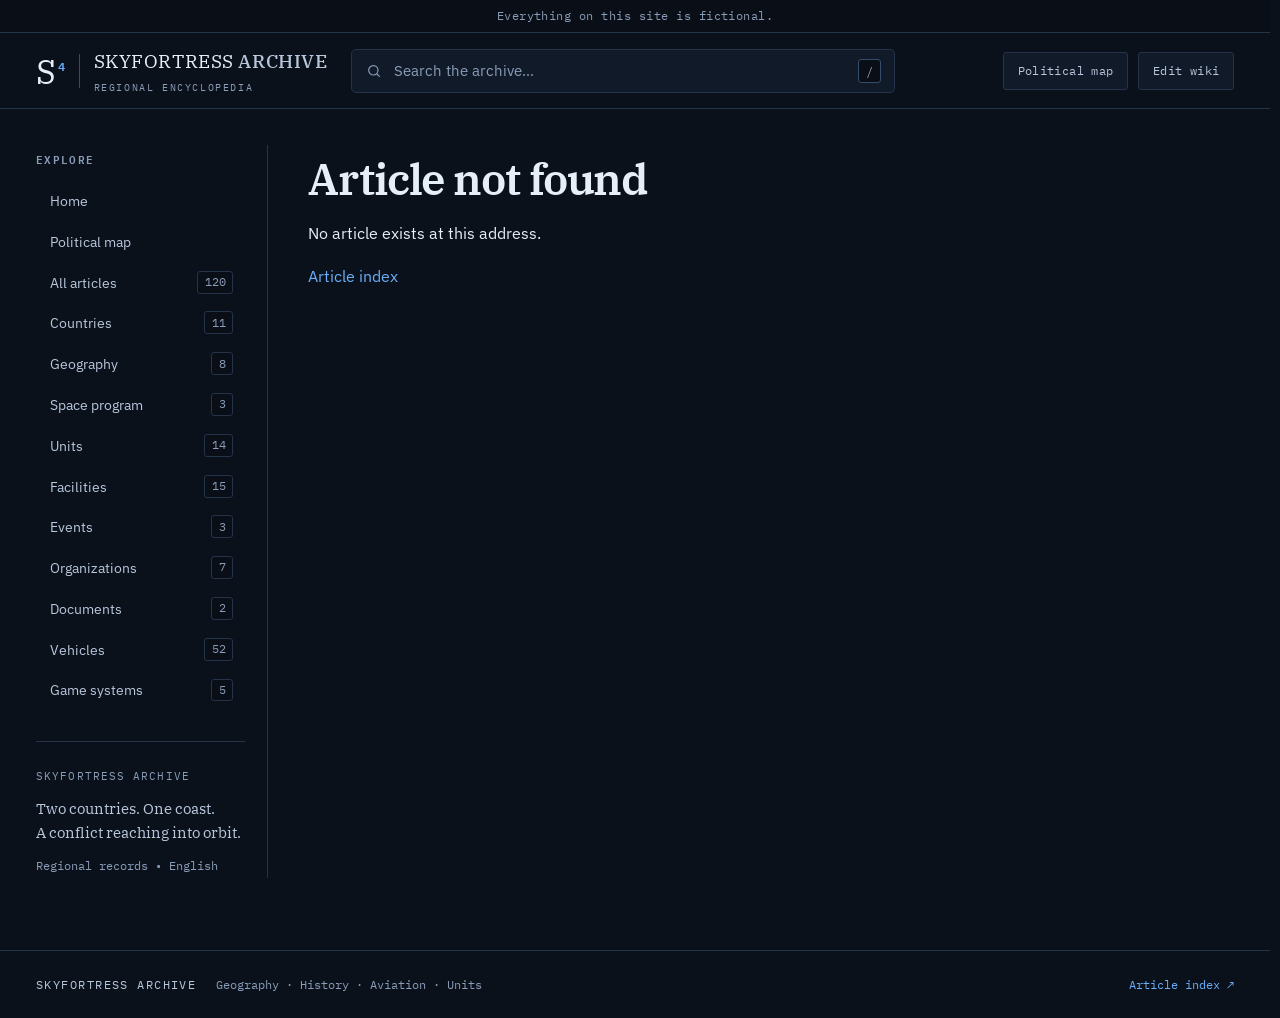
==== index.html @ 72415c10 "Upgrade classified document visuals to archival photography and fix classified vehicle plate" ====
<!doctype html>
<html lang="en">
<head>
  <meta charset="utf-8">
  <meta name="theme-color" content="#0b111b">
  <meta name="color-scheme" content="dark">
  <meta name="viewport" content="width=device-width, initial-scale=1">
  <meta name="description" content="Two countries. One coast. A conflict reaching into orbit. Military archive records, bases and classified files of the 2036 SKYFORTRESS-4 Crisis between Anataria and Elonia.">
  <title>Skyfortress Archive — 2036 Regional Encyclopedia</title>
  <link rel="icon" href="/favicon.svg?v=44ebdd2f0fcf" type="image/svg+xml">
  <link rel="apple-touch-icon" href="/favicon.svg?v=44ebdd2f0fcf">
  <link rel="preconnect" href="https://fonts.googleapis.com">
  <link rel="preconnect" href="https://fonts.gstatic.com" crossorigin>
  <link rel="stylesheet" href="https://fonts.googleapis.com/css2?family=IBM+Plex+Mono:wght@400;500;600&family=IBM+Plex+Sans:wght@400;500;600&family=IBM+Plex+Serif:wght@500;600&display=swap">
  <link rel="stylesheet" href="/style.css?v=c5a527345eb9">
  <link rel="canonical" href="https://t1orstudios.github.io/">
  <meta property="og:site_name" content="Skyfortress Archive">
  <meta property="og:type" content="website">
  <meta property="og:locale" content="en_US">
  <meta property="og:title" content="Skyfortress Archive — 2036 Regional Encyclopedia">
  <meta property="og:description" content="Two countries. One coast. A conflict reaching into orbit. Military archive records, bases and classified files of the 2036 SKYFORTRESS-4 Crisis between Anataria and Elonia.">
  <meta property="og:image" content="https://t1orstudios.github.io/skyfortress-4.jpg">
  <meta property="og:image:secure_url" content="https://t1orstudios.github.io/skyfortress-4.jpg">
  <meta property="og:image:type" content="image/jpeg">
  <meta property="og:image:width" content="1536">
  <meta property="og:image:height" content="1024">
  <meta property="og:image:alt" content="SKYFORTRESS-4 Space and Defense Facility">
  <meta property="og:url" content="https://t1orstudios.github.io/">
  <meta name="twitter:card" content="summary_large_image">
  <meta name="twitter:title" content="Skyfortress Archive — 2036 Regional Encyclopedia">
  <meta name="twitter:description" content="Two countries. One coast. A conflict reaching into orbit. Military archive records, bases and classified files of the 2036 SKYFORTRESS-4 Crisis between Anataria and Elonia.">
  <meta name="twitter:image" content="https://t1orstudios.github.io/skyfortress-4.jpg">
</head>
<body>
  <a href="#main" class="skip-link">Skip to content</a>
  <div class="fiction-banner" id="fiction-banner">Everything on this site is fictional.</div>
  <div class="site-header-sentinel" aria-hidden="true"></div>
  <div class="site-header-wrap">
    <header class="site-header">
      <button type="button" id="drawer-open" class="menu-trigger" aria-label="Open navigation menu" aria-expanded="false" aria-controls="nav-drawer">
        <svg viewBox="0 0 24 24" fill="none" stroke="currentColor" stroke-width="1.8" stroke-linecap="round" aria-hidden="true">
          <path d="M4 7h16M4 12h16M4 17h16"/>
        </svg>
        <span>Explore</span>
      </button>
      <a class="brand" href="/home">
        <span class="mark">S<span>4</span></span>
        <span>SKYFORTRESS <b>ARCHIVE</b><small>REGIONAL ENCYCLOPEDIA</small></span>
      </a>
      <div class="search" role="search">
        <svg class="search-icon" viewBox="0 0 24 24" fill="none" stroke="currentColor" stroke-width="1.8" stroke-linecap="round" stroke-linejoin="round" aria-hidden="true">
          <circle cx="11" cy="11" r="7"/>
          <path d="m20 20-3.5-3.5"/>
        </svg>
        <input id="search" type="search" placeholder="Search the archive…" aria-label="Search the archive" role="combobox" aria-autocomplete="list" aria-expanded="false" aria-controls="results" autocomplete="off">
        <kbd>/</kbd>
        <div id="results" role="listbox" aria-label="Search results" hidden></div>
      </div>
      <div class="header-actions">
        <a class="header-action" href="/harita-en.html">Political map</a>
        <a class="admin-entry" href="/edit.html">Edit wiki</a>
      </div>
    </header>
  </div>

  <dialog id="nav-drawer" class="nav-drawer" aria-label="Archive navigation">
    <div class="nav-drawer-scroller">
      <div class="nav-drawer-sheet">
        <div class="drawer-head">
          <span class="drawer-title">Explore Archive</span>
          <button type="button" id="drawer-close" class="drawer-close" aria-label="Close navigation menu" autofocus>✕</button>
        </div>
        <nav id="drawer-nav" class="drawer-nav" aria-label="Mobile navigation"></nav>
        <div class="drawer-foot">Regional records · 2036 Crisis · EN</div>
      </div>
    </div>
  </dialog>

  <div class="layout">
    <aside class="sidebar">
      <p class="nav-label">Explore</p>
      <nav id="nav" aria-label="Main navigation"></nav>
      <div class="sidebar-note">
        <span>SKYFORTRESS ARCHIVE</span>
        <p>Two countries. One coast.<br>A conflict reaching into orbit.</p>
        <small>Regional records • English</small>
      </div>
    </aside>
    <main id="main" tabindex="-1"></main>
    <aside class="contents">
      <p class="nav-label">On this page</p>
      <nav id="toc" aria-label="Contents"></nav>
      <div class="reading-note">ARCHIVE NOTE<p>Blue links open the related encyclopedia dossier.</p></div>
    </aside>
  </div>
  <footer>
    <span>SKYFORTRESS ARCHIVE</span>
    <span>Geography · History · Aviation · Units</span>
    <a href="/all-articles">Article index ↗</a>
  </footer>
  <script src="/pages.js?v=c595b0fc8db9" defer></script>
</body>
</html>
---- style.css ----
/* ============================================================================
 * SKYFORTRESS ARCHIVE — DECLASSIFIED NAVAL & ORBITAL DEFENSE ARCHIVE UI
 * ============================================================================ */

:root {
  color-scheme: dark;

  /* Core 60-30-10 dark slate palette (WCAG >= 4.5:1 text contrast) */
  --bg: #0b111b;
  --surface: #111a28;
  --surface-raised: #162234;
  --surface-hover: #1b2a40;
  --surface-inset: #090e17;

  --line: #243349;
  --line-strong: #364c6b;

  --ink: #e6eef8;
  --ink-2: #b8c7dc;
  --ink-muted: #8a9db8;

  /* Single restrained tactical accent */
  --accent: #68aef8;
  --accent-strong: #93c8ff;
  --accent-soft: rgba(104, 174, 248, 0.14);
  --accent-border: rgba(104, 174, 248, 0.44);

  /* Semantic faction & clearance tokens */
  --anataria: #e0a458;
  --anataria-bg: rgba(224, 164, 88, 0.12);
  --anataria-border: rgba(224, 164, 88, 0.36);

  --elonia: #5ec2e6;
  --elonia-bg: rgba(94, 194, 230, 0.12);
  --elonia-border: rgba(94, 194, 230, 0.36);

  --ostenya: #a5b4fc;
  --ostenya-bg: rgba(165, 180, 252, 0.11);
  --ostenya-border: rgba(165, 180, 252, 0.34);

  --neutral: #9db0c9;
  --neutral-bg: rgba(157, 176, 201, 0.11);
  --neutral-border: rgba(157, 176, 201, 0.3);

  --classified: #fca5a5;
  --classified-strong: #f87171;
  --classified-border: #991b1b;
  --classified-bg: #241016;

  /* Typography */
  --font-display: 'IBM Plex Serif', Georgia, 'Times New Roman', serif;
  --font-sans: 'IBM Plex Sans', system-ui, -apple-system, 'Segoe UI', sans-serif;
  --font-mono: 'IBM Plex Mono', ui-monospace, SFMono-Regular, Menlo, Consolas, monospace;

  /* Layout geometry */
  --header-h: 4.5rem;
  --radius-sm: 3px;
  --radius-md: 5px;
  --shadow-card: 0 6px 20px rgba(3, 7, 14, 0.34);
  --shadow-overlay: 0 16px 38px rgba(2, 6, 12, 0.65);

  /* Compatibility aliases for map.css / editor.css */
  --blue: var(--accent);
  --muted: var(--ink-muted);
  --navy: var(--ink);
}

*, *::before, *::after {
  box-sizing: border-box;
}

html {
  font-size: 16px;
  background: var(--bg);
  color: var(--ink);
  scrollbar-gutter: stable;
  scroll-padding-top: calc(var(--header-h) + 1.5rem);
  scrollbar-width: thin;
  scrollbar-color: var(--line-strong) var(--bg);
  -webkit-text-size-adjust: 100%;
  text-size-adjust: 100%;
}

body {
  margin: 0;
  font-family: var(--font-sans);
  font-size: 1rem;
  line-height: 1.6;
  color: var(--ink);
  background: var(--bg);
  text-align: start;
}

::selection {
  background: rgba(104, 174, 248, 0.3);
  color: #f8fbff;
}

input, textarea, select {
  caret-color: var(--accent);
  font: inherit;
}

button {
  font: inherit;
}

a {
  color: var(--accent);
  text-decoration: none;
  text-underline-offset: 0.2em;
}

a:hover {
  color: var(--accent-strong);
  text-decoration: underline;
}

a:focus-visible,
button:focus-visible,
input:focus-visible,
select:focus-visible,
textarea:focus-visible,
summary:focus-visible,
[tabindex]:focus-visible {
  outline: 2px solid var(--accent);
  outline-offset: 3px;
}

.visually-hidden {
  position: absolute;
  inline-size: 1px;
  block-size: 1px;
  overflow: hidden;
  clip-path: inset(50%);
  white-space: nowrap;
}

.skip-link {
  position: absolute;
  inset-block-start: -100%;
  inset-inline-start: 1rem;
  z-index: 100;
  padding: 0.65rem 1rem;
  border-radius: var(--radius-sm);
  background: var(--surface-raised);
  border: 1px solid var(--accent);
  color: var(--ink);
  font-family: var(--font-mono);
  font-size: 0.8125rem;
}

.skip-link:focus {
  inset-block-start: 0.75rem;
}

/* ============================================================================
 * TOP BANNER & STATE-AWARE STICKY HEADER
 * ============================================================================ */

.fiction-banner {
  padding: 0.45rem 1.5rem;
  background: var(--surface-inset);
  border-bottom: 1px solid var(--line);
  color: var(--ink-muted);
  font-family: var(--font-mono);
  font-size: 0.75rem;
  letter-spacing: 0.04em;
  text-align: center;
  line-height: 1.5;
}

.site-header-sentinel {
  inline-size: 100%;
  block-size: 1px;
  pointer-events: none;
}

.site-header-wrap {
  position: sticky;
  inset-block-start: 0;
  z-index: 40;
  container-type: scroll-state;
  container-name: site-header;
}

/* Base header preserves compatibility with harita-en.html and edit.html */
header {
  min-block-size: var(--header-h);
  border-bottom: 1px solid var(--line);
  display: flex;
  align-items: safe center;
  gap: 1.5rem;
  padding: 0.75rem 2.25rem;
  position: relative;
  background: var(--bg);
  z-index: 5;
}

.site-header {
  max-inline-size: 100%;
  transition: background-color 0.18s ease, border-color 0.18s ease, box-shadow 0.18s ease;
}

@container site-header scroll-state(stuck: top) {
  .site-header {
    background: rgba(11, 17, 27, 0.88);
    backdrop-filter: blur(12px);
    -webkit-backdrop-filter: blur(12px);
    border-bottom-color: var(--line-strong);
    box-shadow: 0 10px 28px rgba(2, 6, 12, 0.45);
  }
}

.site-header-wrap.is-stuck .site-header {
  background: rgba(11, 17, 27, 0.88);
  backdrop-filter: blur(12px);
  -webkit-backdrop-filter: blur(12px);
  border-bottom-color: var(--line-strong);
  box-shadow: 0 10px 28px rgba(2, 6, 12, 0.45);
}

.brand {
  color: var(--ink);
  display: inline-flex;
  align-items: center;
  gap: 0.85rem;
  min-inline-size: 0;
  flex-shrink: 0;
  font-family: var(--font-display);
  font-size: 1.1875rem;
  letter-spacing: 0.03em;
}

.brand:hover {
  color: var(--ink);
  text-decoration: none;
}

.brand b {
  font-weight: 500;
  color: var(--ink-2);
}

.brand small {
  display: block;
  font-family: var(--font-mono);
  font-size: 0.625rem;
  letter-spacing: 0.16em;
  color: var(--ink-muted);
  margin-block-start: 0.2rem;
}

.mark {
  font-family: var(--font-display);
  font-size: 2.15rem;
  line-height: 1;
  border-inline-end: 1px solid var(--line-strong);
  padding-inline-end: 0.85rem;
  position: relative;
  color: var(--ink);
}

.mark span {
  font-family: var(--font-mono);
  font-size: 0.72rem;
  font-weight: 600;
  color: var(--accent);
  position: relative;
  vertical-align: super;
  margin-inline-start: 0.08rem;
}

/* Search Bar */
.search {
  position: relative;
  flex: 1 1 20rem;
  max-inline-size: 34rem;
  min-inline-size: 0;
  display: flex;
  align-items: center;
  gap: 0.65rem;
  background: var(--surface);
  border: 1px solid var(--line);
  border-radius: var(--radius-md);
  padding: 0.5rem 0.85rem;
  min-block-size: 2.625rem;
  transition: border-color 0.15s ease, background-color 0.15s ease;
}

.search:focus-within {
  border-color: var(--accent-border);
  background: var(--surface-raised);
}

.search-icon {
  inline-size: 1rem;
  block-size: 1rem;
  flex-shrink: 0;
  color: var(--ink-muted);
}

.search input {
  border: 0;
  outline: 0;
  background: transparent;
  inline-size: 100%;
  min-inline-size: 0;
  font-size: 0.9375rem;
  color: var(--ink);
}

.search input::placeholder {
  color: var(--ink-muted);
}

.search kbd {
  font-family: var(--font-mono);
  font-size: 0.75rem;
  color: var(--ink-muted);
  border: 1px solid var(--line-strong);
  background: var(--surface-inset);
  padding: 0.1rem 0.42rem;
  border-radius: var(--radius-sm);
  flex-shrink: 0;
}

#results {
  position: absolute;
  inset-block-start: calc(100% + 6px);
  inset-inline: 0;
  background: var(--surface-raised);
  border: 1px solid var(--line-strong);
  box-shadow: var(--shadow-overlay);
  border-radius: var(--radius-md);
  max-block-size: min(26rem, 65dvh);
  overflow-y: auto;
  overscroll-behavior: contain;
  z-index: 60;
}

#results a.search-item {
  display: block;
  padding: 0.78rem 1rem;
  border-bottom: 1px solid var(--line);
  text-decoration: none;
  transition: background-color 0.12s ease;
}

#results a.search-item:last-child {
  border-bottom: 0;
}

#results a.search-item:hover,
#results a.search-item.is-active {
  background: var(--surface-hover);
  text-decoration: none;
}

#results .search-item-top {
  display: flex;
  align-items: center;
  justify-content: space-between;
  gap: 0.6rem;
}

#results .search-item-title {
  color: var(--ink);
  font-family: var(--font-display);
  font-size: 0.98rem;
  font-weight: 500;
}

#results .search-item.is-active .search-item-title {
  color: var(--accent-strong);
}

#results .search-item-meta {
  display: inline-flex;
  align-items: center;
  gap: 0.4rem;
  font-family: var(--font-mono);
  font-size: 0.6875rem;
  color: var(--ink-muted);
  flex-shrink: 0;
}

#results small.search-item-desc {
  display: block;
  color: var(--ink-2);
  margin-block-start: 0.25rem;
  font-size: 0.8125rem;
  line-height: 1.45;
}

#results .search-empty {
  margin: 0;
  padding: 1rem;
  font-size: 0.875rem;
  color: var(--ink-2);
}

.header-actions {
  margin-inline-start: auto;
  display: inline-flex;
  align-items: center;
  gap: 0.65rem;
  flex-shrink: 0;
}

.header-action,
.admin-entry {
  display: inline-flex;
  align-items: center;
  gap: 0.4rem;
  min-block-size: 2.35rem;
  padding: 0.4rem 0.85rem;
  border-radius: var(--radius-sm);
  font-family: var(--font-mono);
  font-size: 0.78rem;
  letter-spacing: 0.03em;
  color: var(--ink-2);
  border: 1px solid var(--line);
  background: var(--surface);
  white-space: nowrap;
  transition: border-color 0.15s ease, color 0.15s ease, background-color 0.15s ease;
}

.header-action:hover,
.admin-entry:hover {
  color: var(--ink);
  border-color: var(--accent-border);
  background: var(--surface-raised);
  text-decoration: none;
}

.menu-trigger {
  display: none;
  align-items: center;
  gap: 0.45rem;
  min-block-size: 2.5rem;
  padding: 0.45rem 0.78rem;
  border-radius: var(--radius-sm);
  border: 1px solid var(--line-strong);
  background: var(--surface);
  color: var(--ink);
  font-family: var(--font-mono);
  font-size: 0.78rem;
  letter-spacing: 0.04em;
  cursor: pointer;
  flex-shrink: 0;
}

.menu-trigger:hover {
  border-color: var(--accent-border);
  background: var(--surface-raised);
}

.menu-trigger svg {
  inline-size: 1.05rem;
  block-size: 1.05rem;
}

/* ============================================================================
 * 3-COLUMN ARCHIVE SHELL & SIDEBAR COUNTS
 * ============================================================================ */

.layout {
  display: grid;
  grid-template-columns: 232px minmax(0, 1fr) 204px;
  gap: 2.5rem;
  max-inline-size: 1460px;
  margin-inline: auto;
  padding: 2.25rem 2.25rem 4.5rem;
  min-block-size: calc(100dvh - 10rem);
}

.layout--no-toc {
  grid-template-columns: 232px minmax(0, 1fr);
}

.sidebar {
  border-inline-end: 1px solid var(--line);
  padding-inline-end: 1.35rem;
}

.nav-label {
  font-family: var(--font-mono);
  font-size: 0.7rem;
  font-weight: 600;
  color: var(--ink-muted);
  letter-spacing: 0.12em;
  text-transform: uppercase;
  margin: 0.25rem 0 0.85rem;
}

.sidebar nav,
.drawer-nav {
  display: flex;
  flex-direction: column;
  gap: 0.2rem;
}

.sidebar nav a,
.drawer-nav a {
  display: flex;
  align-items: center;
  justify-content: space-between;
  gap: 0.5rem;
  min-block-size: 2.35rem;
  padding: 0.45rem 0.75rem;
  border-radius: var(--radius-sm);
  border-inline-start: 2px solid transparent;
  font-size: 0.9rem;
  color: var(--ink-2);
  transition: background-color 0.14s ease, color 0.14s ease, border-color 0.14s ease;
}

.sidebar nav a:hover,
.drawer-nav a:hover {
  background: var(--surface);
  color: var(--ink);
  text-decoration: none;
}

.sidebar nav a.active,
.drawer-nav a.active {
  background: var(--accent-soft);
  color: var(--accent-strong);
  border-inline-start-color: var(--accent);
  font-weight: 600;
}

.nav-count {
  font-family: var(--font-mono);
  font-size: 0.72rem;
  font-variant-numeric: tabular-nums;
  color: var(--ink-muted);
  background: var(--surface-inset);
  border: 1px solid var(--line);
  padding: 0.08rem 0.42rem;
  border-radius: var(--radius-sm);
  flex-shrink: 0;
}

a.active .nav-count {
  color: var(--accent-strong);
  border-color: var(--accent-border);
  background: rgba(104, 174, 248, 0.12);
}

.sidebar-note {
  border-top: 1px solid var(--line);
  margin-block-start: 2rem;
  padding-block-start: 1.25rem;
}

.sidebar-note span {
  font-family: var(--font-mono);
  font-size: 0.6875rem;
  letter-spacing: 0.1em;
  color: var(--ink-muted);
}

.sidebar-note p {
  font-family: var(--font-display);
  font-size: 0.95rem;
  line-height: 1.55;
  color: var(--ink-2);
  margin: 0.6rem 0 0.5rem;
}

.sidebar-note small {
  font-family: var(--font-mono);
  font-size: 0.72rem;
  color: var(--ink-muted);
}

/* ============================================================================
 * STICKY RIGHT TOC & SCROLLSPY
 * ============================================================================ */

main {
  min-inline-size: 0;
  outline: 0;
  overflow-wrap: anywhere;
}

.contents {
  position: sticky;
  inset-block-start: calc(var(--header-h) + 1.5rem);
  align-self: start;
  max-block-size: calc(100dvh - var(--header-h) - 2.5rem);
  overflow-y: auto;
  overscroll-behavior: contain;
  padding-block-start: 0.25rem;
}

/* Scrollspy: native :target-current works without JS; JS toggle prevents double-highlight on short pages */
#toc:not(.is-js-scrollspy) {
  scroll-target-group: auto;
}

#toc {
  display: flex;
  flex-direction: column;
  gap: 0.15rem;
}

#toc a {
  display: block;
  font-size: 0.8125rem;
  line-height: 1.45;
  color: var(--ink-muted);
  padding: 0.42rem 0.65rem 0.42rem 0.85rem;
  border-inline-start: 2px solid var(--line);
  border-radius: 0 var(--radius-sm) var(--radius-sm) 0;
  transition: color 0.14s ease, border-color 0.14s ease, background-color 0.14s ease;
}

#toc a:hover {
  color: var(--ink);
  border-inline-start-color: var(--line-strong);
  text-decoration: none;
}

#toc a:is(:target-current, .target-current) {
  color: var(--accent-strong);
  border-inline-start-color: var(--accent);
  background: var(--accent-soft);
  font-weight: 600;
}

.reading-note {
  margin-block-start: 1.75rem;
  border-top: 1px solid var(--line);
  padding-block-start: 1rem;
  font-family: var(--font-mono);
  font-size: 0.6875rem;
  color: var(--ink-muted);
  letter-spacing: 0.08em;
}

.reading-note p {
  font-family: var(--font-sans);
  font-size: 0.8125rem;
  letter-spacing: 0;
  line-height: 1.55;
  color: var(--ink-2);
  margin: 0.45rem 0 0;
}

/* ============================================================================
 * ARTICLE HEADER, TYPOGRAPHY & BODY
 * ============================================================================ */

.breadcrumb {
  font-family: var(--font-mono);
  font-size: 0.75rem;
  color: var(--ink-muted);
  display: flex;
  align-items: center;
  gap: 0.55rem;
  margin: 0.25rem 0 1.1rem;
  flex-wrap: wrap;
}

.article-top {
  display: flex;
  align-items: center;
  flex-wrap: wrap;
  gap: 0.65rem;
  margin-block-end: 0.5rem;
}

.eyebrow {
  font-family: var(--font-mono);
  font-size: 0.72rem;
  letter-spacing: 0.12em;
  color: var(--ink-muted);
  text-transform: uppercase;
}

.badge {
  display: inline-flex;
  align-items: center;
  font-family: var(--font-mono);
  font-size: 0.72rem;
  font-variant-numeric: tabular-nums;
  background: var(--surface-raised);
  border: 1px solid var(--line-strong);
  padding: 0.2rem 0.6rem;
  color: var(--ink-2);
  border-radius: var(--radius-sm);
}

h1 {
  font-family: var(--font-display);
  font-weight: 600;
  font-size: clamp(1.85rem, 1.35rem + 1.8vw, 2.75rem);
  line-height: 1.16;
  letter-spacing: -0.025em;
  color: var(--ink);
  margin: 0.5rem 0 0.85rem;
  text-wrap: balance;
}

.subtitle {
  color: var(--ink-2);
  font-size: 1rem;
  line-height: 1.65;
  margin: 0 0 1.25rem;
  max-inline-size: 68ch;
  text-wrap: pretty;
}

.tabbar {
  display: flex;
  align-items: center;
  flex-wrap: wrap;
  border-bottom: 1px solid var(--line-strong);
  margin-block-end: 1.75rem;
  gap: 1.5rem;
  font-size: 0.875rem;
}

.tabbar span {
  padding-block: 0.25rem 0.75rem;
  border-bottom: 2px solid var(--accent);
  color: var(--accent-strong);
  font-weight: 600;
}

.tabbar a {
  color: var(--ink-2);
  padding-block: 0.25rem 0.75rem;
}

.tabbar small {
  margin-inline-start: auto;
  font-family: var(--font-mono);
  color: var(--ink-muted);
  font-size: 0.72rem;
  padding-block-end: 0.75rem;
}

.lead {
  font-size: 1.0625rem;
  line-height: 1.75;
  color: var(--ink);
  margin: 0 0 1.5rem;
  max-inline-size: 68ch;
  text-wrap: pretty;
}

p {
  line-height: 1.72;
}

h2 {
  font-family: var(--font-display);
  font-weight: 600;
  font-size: clamp(1.3rem, 1.1rem + 0.7vw, 1.65rem);
  line-height: 1.25;
  color: var(--ink);
  border-bottom: 1px solid var(--line);
  padding-block-end: 0.6rem;
  margin: 2.35rem 0 1rem;
  text-wrap: balance;
}

section[id],
h2[id] {
  scroll-margin-top: calc(var(--header-h) + 1.5rem);
}

h3 {
  font-family: var(--font-display);
  font-weight: 600;
  font-size: 1.1875rem;
  line-height: 1.32;
  color: var(--ink);
  margin: 0 0 0.5rem;
  text-wrap: balance;
}

.article-body {
  font-size: 1rem;
}

.article-body p,
.article-body section p {
  font-size: 1rem;
  line-height: 1.74;
  color: var(--ink-2);
  max-inline-size: 68ch;
  margin: 0 0 1.05rem;
  text-wrap: pretty;
}

.article-body::after {
  content: '';
  display: block;
  clear: both;
}

/* Inline TOC hidden on desktop (>1150px) to avoid duplicate TOC with aside.contents */
.article-toc {
  display: none;
  max-inline-size: 100%;
  background: var(--surface);
  border: 1px solid var(--line-strong);
  border-radius: var(--radius-md);
  margin: 1.4rem 0;
  padding: 0.85rem 1.2rem;
  font-size: 0.875rem;
  line-height: 1.75;
}

.article-toc summary {
  font-family: var(--font-mono);
  font-size: 0.78rem;
  letter-spacing: 0.08em;
  text-transform: uppercase;
  font-weight: 600;
  color: var(--ink);
  cursor: pointer;
}

.article-toc ol {
  padding-inline-start: 1.35rem;
  margin: 0.65rem 0 0;
}

.article-toc a {
  display: inline-block;
  padding: 0.2rem 0;
}

.notice {
  font-size: 0.875rem;
  line-height: 1.65;
  border-inline-start: 3px solid var(--accent);
  background: var(--surface);
  border-top: 1px solid var(--line);
  border-inline-end: 1px solid var(--line);
  border-bottom: 1px solid var(--line);
  padding: 0.85rem 1.05rem;
  color: var(--ink-2);
  margin: 1.4rem 0;
  border-radius: 0 var(--radius-sm) var(--radius-sm) 0;
  max-inline-size: 68ch;
}

/* ============================================================================
 * INFOBOX & ARTICLE MEDIA
 * ============================================================================ */

.facts {
  float: inline-end;
  inline-size: 292px;
  margin: 0 0 1.5rem 1.75rem;
  border: 1px solid var(--line-strong);
  background: var(--surface);
  border-radius: var(--radius-md);
  overflow: hidden;
  font-variant-numeric: tabular-nums;
}

.facts-title {
  padding: 0.95rem 1.05rem;
  background: var(--surface-raised);
  border-bottom: 1px solid var(--line);
  font-family: var(--font-display);
  font-weight: 600;
  font-size: 1.15rem;
  line-height: 1.3;
  color: var(--ink);
}

.facts dl {
  margin: 0;
  padding: 0.35rem 1.05rem;
}

.facts dl div {
  padding: 0.68rem 0;
  border-bottom: 1px solid var(--line);
}

.facts dl div:last-child {
  border-bottom: 0;
}

.facts dt {
  font-family: var(--font-mono);
  font-size: 0.6875rem;
  letter-spacing: 0.06em;
  text-transform: uppercase;
  color: var(--ink-muted);
  margin-block-end: 0.3rem;
}

.facts dd {
  font-size: 0.875rem;
  line-height: 1.55;
  color: var(--ink);
  margin: 0;
}

.article-image {
  margin: 0 0 1.6rem;
  border: 1px solid var(--line-strong);
  border-radius: var(--radius-md);
  overflow: hidden;
  background: var(--surface);
}

.facts .article-image {
  margin: 0;
  border: 0;
  border-bottom: 1px solid var(--line);
  border-radius: 0;
}

.article-image > a {
  display: block;
  line-height: 0;
}

.article-image img {
  inline-size: 100%;
  block-size: auto;
  aspect-ratio: 3 / 2;
  max-block-size: 420px;
  object-fit: cover;
  display: block;
}

.facts .article-image img {
  max-block-size: none;
}

.article-image.flag img {
  aspect-ratio: 3 / 2;
  object-fit: contain;
  background: var(--surface-inset);
  padding: 0.75rem;
}

.article-image.patch img {
  aspect-ratio: 1 / 1;
  object-fit: contain;
  background: var(--surface-inset);
  padding: 1rem;
  max-block-size: 320px;
}

.article-image figcaption {
  padding: 0.6rem 0.85rem;
  color: var(--ink-2);
  font-size: 0.75rem;
  line-height: 1.5;
  border-top: 1px solid var(--line);
}

.asset-download {
  display: block;
  margin-block-start: 0.4rem;
  font-family: var(--font-mono);
  font-size: 0.75rem;
  color: var(--accent);
}

/* Related links */
.related {
  display: flex;
  flex-wrap: wrap;
  gap: 0.55rem;
  margin-block-start: 1rem;
}

.related a {
  display: inline-flex;
  align-items: center;
  min-block-size: 2.35rem;
  border: 1px solid var(--line-strong);
  border-radius: var(--radius-sm);
  font-size: 0.84rem;
  padding: 0.4rem 0.78rem;
  background: var(--surface);
  color: var(--ink-2);
  transition: border-color 0.14s ease, background-color 0.14s ease, color 0.14s ease;
}

.related a:hover {
  border-color: var(--accent-border);
  background: var(--surface-raised);
  color: var(--ink);
  text-decoration: none;
}

/* ============================================================================
 * HOMEPAGE HERO FEATURE, CALLOUT, TIMELINE & TABLES
 * ============================================================================ */

.feature {
  border: 1px solid var(--line-strong);
  background: var(--surface);
  border-radius: var(--radius-md);
  padding: 1.5rem 1.75rem;
  margin: 1.5rem 0;
  overflow: hidden;
}

.feature .article-image {
  margin: -1.5rem -1.75rem 1.35rem;
  border-width: 0 0 1px;
  border-radius: 0;
}

.feature .article-image img {
  aspect-ratio: 16 / 9;
  max-block-size: 340px;
}

.feature h2 {
  font-size: clamp(1.55rem, 1.3rem + 0.9vw, 2.05rem);
  border: 0;
  padding: 0;
  margin: 0.55rem 0 0.65rem;
}

.feature p {
  font-size: 0.98rem;
  line-height: 1.72;
  color: var(--ink-2);
  max-inline-size: 64ch;
  margin: 0 0 1rem;
}

.feature > a {
  font-family: var(--font-mono);
  font-size: 0.8125rem;
  font-weight: 600;
}

.map-callout {
  display: flex;
  flex-wrap: wrap;
  align-items: center;
  gap: 0.65rem 1rem;
  padding: 0.9rem 1.15rem;
  background: var(--surface);
  border: 1px solid var(--line-strong);
  border-inline-start: 3px solid var(--accent);
  border-radius: var(--radius-sm);
  font-size: 0.9rem;
  color: var(--ink-2);
  margin: 1.25rem 0 1.75rem;
}

.map-callout a {
  font-family: var(--font-mono);
  font-size: 0.82rem;
  font-weight: 600;
}

.cards {
  display: grid;
  grid-template-columns: repeat(auto-fill, minmax(260px, 1fr));
  gap: 0.95rem;
}

.card {
  border: 1px solid var(--line);
  background: var(--surface);
  padding: 1.15rem;
  display: flex;
  flex-direction: column;
  color: inherit;
  border-radius: var(--radius-md);
  transition: background-color 0.15s ease, border-color 0.15s ease, transform 0.15s ease;
}

.card:hover {
  background: var(--surface-raised);
  border-color: var(--accent-border);
  text-decoration: none;
  transform: translateY(-2px);
}

.card-image {
  display: block;
  inline-size: 100%;
  block-size: auto;
  aspect-ratio: 16 / 9;
  object-fit: cover;
  border-radius: var(--radius-sm);
  margin-block-end: 0.9rem;
  border: 1px solid var(--line);
  background: var(--surface-inset);
}

.card h3 {
  color: var(--ink);
  font-size: 1.1875rem;
  margin: 0.45rem 0 0.4rem;
}

.card:hover h3 {
  color: var(--accent-strong);
}

.card p {
  font-size: 0.88rem;
  line-height: 1.6;
  margin: 0;
  color: var(--ink-2);
}

.card-foot {
  display: inline-block;
  font-family: var(--font-mono);
  font-size: 0.75rem;
  color: var(--accent);
  margin-block-start: auto;
  padding-block-start: 0.85rem;
}

.timeline {
  padding-inline-start: 1.35rem;
  border-inline-start: 2px solid var(--line-strong);
  margin: 1.25rem 0;
}

.timeline section {
  margin-block-end: 1.5rem;
}

.timeline small {
  font-family: var(--font-mono);
  font-size: 0.72rem;
  letter-spacing: 0.08em;
  color: var(--ink-muted);
}

.timeline h3 {
  font-size: 1.15rem;
  margin: 0.3rem 0 0.35rem;
}

.timeline p {
  font-size: 0.9375rem;
  color: var(--ink-2);
  margin: 0;
}

.table-scroll {
  max-inline-size: 100%;
  overflow-x: auto;
  border: 1px solid var(--line-strong);
  border-radius: var(--radius-md);
}

.membership {
  clear: both;
}

.membership table {
  inline-size: 100%;
  border-collapse: collapse;
  font-size: 0.875rem;
  min-inline-size: 420px;
}

.membership th,
.membership td {
  text-align: start;
  padding: 0.8rem 1rem;
  border-bottom: 1px solid var(--line);
}

.membership th {
  font-family: var(--font-mono);
  font-size: 0.75rem;
  letter-spacing: 0.05em;
  text-transform: uppercase;
  color: var(--ink-2);
  background: var(--surface-raised);
}

.membership td img {
  vertical-align: middle;
  margin-inline-end: 0.45rem;
}

/* ============================================================================
 * CATEGORY FILTERS, FACTION BADGES & ENTITY CARD GRIDS (/units, /countries, etc.)
 * ============================================================================ */

.filter-bar {
  display: flex;
  flex-wrap: wrap;
  flex-wrap: balance;
  gap: 0.5rem;
  align-items: safe center;
  margin: 0 0 0.85rem;
}

.filter-chip {
  display: inline-flex;
  align-items: center;
  gap: 0.45rem;
  min-block-size: 2.35rem;
  padding: 0.38rem 0.85rem;
  border-radius: var(--radius-sm);
  border: 1px solid var(--line-strong);
  background: var(--surface);
  color: var(--ink-2);
  font-family: var(--font-mono);
  font-size: 0.78rem;
  letter-spacing: 0.03em;
  cursor: pointer;
  transition: border-color 0.14s ease, background-color 0.14s ease, color 0.14s ease;
}

.filter-chip:hover {
  border-color: var(--accent-border);
  background: var(--surface-raised);
  color: var(--ink);
}

.filter-chip[aria-pressed="true"] {
  background: var(--accent-soft);
  border-color: var(--accent);
  color: var(--ink);
  font-weight: 600;
}

.chip-count {
  font-variant-numeric: tabular-nums;
  font-size: 0.72rem;
  color: var(--ink-muted);
  background: var(--surface-inset);
  border: 1px solid var(--line);
  padding: 0.05rem 0.38rem;
  border-radius: 2px;
}

.filter-chip[aria-pressed="true"] .chip-count {
  color: var(--accent-strong);
  border-color: var(--accent-border);
}

.filter-status {
  margin: 0 0 1.4rem;
  font-family: var(--font-mono);
  font-size: 0.78rem;
  color: var(--ink-muted);
}

.group-section {
  margin-block-end: 2.25rem;
}

.group-heading {
  display: flex;
  align-items: center;
  justify-content: space-between;
  gap: 0.75rem;
  font-family: var(--font-mono);
  font-size: 0.82rem;
  font-weight: 600;
  letter-spacing: 0.08em;
  text-transform: uppercase;
  color: var(--ink);
  border-bottom: 1px solid var(--line-strong);
  padding-block-end: 0.55rem;
  margin: 1.75rem 0 1rem;
}

.group-heading .group-count {
  font-variant-numeric: tabular-nums;
  font-size: 0.75rem;
  color: var(--ink-muted);
}

.group-heading--classified {
  color: var(--classified);
  border-bottom-color: var(--classified-border);
}

/* Faction & Classified Badges */
.faction-pill,
.classified-badge,
.classified-pill {
  display: inline-flex;
  align-items: center;
  font-family: var(--font-mono);
  font-size: 0.6875rem;
  font-weight: 600;
  letter-spacing: 0.06em;
  text-transform: uppercase;
  padding: 0.16rem 0.5rem;
  border-radius: 2px;
  line-height: 1.35;
}

.faction-pill--anataria {
  color: var(--anataria);
  background: var(--anataria-bg);
  border: 1px solid var(--anataria-border);
}

.faction-pill--elonia {
  color: var(--elonia);
  background: var(--elonia-bg);
  border: 1px solid var(--elonia-border);
}

.faction-pill--ostenya {
  color: var(--ostenya);
  background: var(--ostenya-bg);
  border: 1px solid var(--ostenya-border);
}

.faction-pill--other {
  color: var(--neutral);
  background: var(--neutral-bg);
  border: 1px solid var(--neutral-border);
}

.classified-badge,
.classified-pill {
  color: var(--classified);
  background: var(--classified-bg);
  border: 1px solid var(--classified-border);
}

/* Entity Card Grid & Container Query Adaptation */
.entity-grid {
  display: grid;
  grid-template-columns: repeat(auto-fill, minmax(290px, 1fr));
  gap: 0.95rem;
}

.entity-card-link {
  display: block;
  color: inherit;
  text-decoration: none;
  container: entity-card / inline-size;
}

.entity-card-link:hover {
  text-decoration: none;
}

.entity-card {
  block-size: 100%;
  display: grid;
  grid-template-rows: auto 1fr auto;
  gap: 0.65rem;
  padding: 1.05rem 1.15rem;
  background: var(--surface);
  border: 1px solid var(--line);
  border-radius: var(--radius-md);
  transition: border-color 0.15s ease, background-color 0.15s ease, transform 0.15s ease;
}

.entity-card-link:hover .entity-card {
  background: var(--surface-raised);
  border-color: var(--accent-border);
  transform: translateY(-2px);
}

.entity-card--classified {
  border-color: rgba(153, 27, 27, 0.72);
  background: linear-gradient(180deg, rgba(36, 16, 22, 0.42) 0%, var(--surface) 100%);
}

.entity-card-link:hover .entity-card--classified {
  border-color: var(--classified-strong);
  background: linear-gradient(180deg, rgba(46, 18, 26, 0.56) 0%, var(--surface-raised) 100%);
}

/* Unit / Organization Emblem Card */
.entity-card--patch {
  grid-template-columns: 76px minmax(0, 1fr);
  grid-template-rows: auto 1fr auto;
  column-gap: 1rem;
  row-gap: 0.4rem;
}

.entity-card--patch > img {
  grid-column: 1;
  grid-row: 1 / 4;
  inline-size: 76px;
  block-size: 76px;
  object-fit: contain;
  background: var(--surface-inset);
  border: 1px solid var(--line-strong);
  border-radius: var(--radius-sm);
  padding: 0.38rem;
  align-self: start;
}

.entity-card--classified.entity-card--patch > img {
  padding: 0;
  object-fit: contain;
  background: #0f151f;
  border-color: #364152;
}

.entity-card--patch > header,
.entity-card--patch > p,
.entity-card--patch > footer {
  grid-column: 2;
  min-inline-size: 0;
}

/* Flag & Photo Cards */
.entity-card--flag,
.entity-card--photo {
  grid-template-rows: auto auto 1fr auto;
  padding: 0;
  gap: 0;
  overflow: clip;
}

.entity-card--flag > img,
.entity-card--photo > img {
  inline-size: 100%;
  block-size: auto;
  display: block;
  border-bottom: 1px solid var(--line);
  background: var(--surface-inset);
  transition: transform 0.22s ease;
}

.entity-card--flag > img {
  aspect-ratio: 3 / 2;
  object-fit: contain;
  padding: 0.75rem;
}

.entity-card--photo > img {
  aspect-ratio: 16 / 9;
  object-fit: cover;
}

.entity-card-link:hover .entity-card--photo > img {
  transform: scale(1.02);
}

.entity-card--flag > header,
.entity-card--photo > header {
  padding: 0.95rem 1.05rem 0.35rem;
}

.entity-card--flag > p,
.entity-card--photo > p {
  padding: 0 1.05rem 0.65rem;
}

.entity-card--flag > footer,
.entity-card--photo > footer {
  padding: 0.65rem 1.05rem 0.95rem;
  border-top: 1px solid rgba(36, 51, 73, 0.55);
}

.entity-card > header {
  display: flex;
  flex-direction: column;
  gap: 0.38rem;
  min-inline-size: 0;
}

.entity-badges {
  display: flex;
  flex-wrap: wrap;
  gap: 0.35rem;
  align-items: center;
}

.entity-card h3 {
  margin: 0;
  font-size: 1.08rem;
  line-height: 1.28;
  color: var(--ink);
}

.entity-card-link:hover .entity-card h3 {
  color: var(--accent-strong);
}

.entity-card-link:hover .entity-card--classified h3 {
  color: var(--classified);
}

.entity-card > p {
  margin: 0;
  font-size: 0.855rem;
  line-height: 1.52;
  color: var(--ink-2);
  display: -webkit-box;
  -webkit-line-clamp: 2;
  -webkit-box-orient: vertical;
  line-clamp: 2;
  overflow: clip;
}

.entity-card > footer {
  display: flex;
  align-items: center;
  justify-content: space-between;
  gap: 0.5rem;
  min-inline-size: 0;
  inline-size: 100%;
  padding: 0;
  margin: 0;
  border-top: 0;
  overflow: hidden;
  font-family: var(--font-mono);
  font-size: 0.72rem;
  color: var(--ink-muted);
}

.entity-card--flag > footer,
.entity-card--photo > footer {
  padding: 0.65rem 1.05rem 0.95rem;
  border-top: 1px solid rgba(36, 51, 73, 0.55);
}

.entity-meta {
  flex: 1 1 auto;
  min-inline-size: 0;
  overflow: hidden;
  text-overflow: ellipsis;
  white-space: nowrap;
}

.entity-cta {
  color: var(--accent);
  flex-shrink: 0;
}

@container entity-card (inline-size < 250px) {
  .entity-card--patch {
    grid-template-columns: minmax(0, 1fr);
    grid-template-rows: auto auto 1fr auto;
  }
  .entity-card--patch > img {
    grid-row: 1;
    inline-size: 64px;
    block-size: 64px;
  }
  .entity-card--patch > header,
  .entity-card--patch > p,
  .entity-card--patch > footer {
    grid-column: 1;
  }
}

/* Compact Index Rows (All Articles / Events / Documents / etc.) */
.index-list {
  border-top: 1px solid var(--line);
}

.index-row {
  display: flex;
  align-items: center;
  justify-content: space-between;
  gap: 1rem;
  padding: 0.9rem 0.45rem;
  border-bottom: 1px solid var(--line);
  transition: background-color 0.12s ease;
}

.index-row:hover {
  background: var(--surface);
}

.index-row-main {
  min-inline-size: 0;
}

.index-row a {
  font-family: var(--font-display);
  font-size: 1.125rem;
  font-weight: 500;
  color: var(--ink);
}

.index-row a:hover {
  color: var(--accent-strong);
}

.index-row-desc {
  margin: 0.22rem 0 0;
  font-size: 0.85rem;
  color: var(--ink-muted);
  line-height: 1.45;
}

.index-row-meta {
  display: inline-flex;
  align-items: center;
  flex-wrap: wrap;
  justify-content: flex-end;
  gap: 0.45rem;
  flex-shrink: 0;
  font-family: var(--font-mono);
  font-size: 0.72rem;
  color: var(--ink-muted);
}

/* ============================================================================
 * SCP / LEVEL-5 CLASSIFIED DOSSIER & REDACTION STYLING
 * ============================================================================ */

.classified-banner {
  position: relative;
  margin: 0 0 1.6rem;
  padding: 1.15rem 1.25rem 1rem;
  background: #10141d;
  border: 1px solid var(--classified-border);
  border-radius: var(--radius-md);
  box-shadow: var(--shadow-card);
  overflow: hidden;
}

.classified-banner::before {
  content: '';
  position: absolute;
  inset-block-start: 0;
  inset-inline: 0;
  block-size: 6px;
  background: repeating-linear-gradient(
    -45deg,
    #991b1b,
    #991b1b 10px,
    #171c26 10px,
    #171c26 20px
  );
}

.classified-banner-top {
  display: flex;
  flex-wrap: wrap;
  align-items: center;
  justify-content: space-between;
  gap: 0.65rem;
  margin: 0.25rem 0 0.65rem;
}

.classified-stamp {
  font-family: var(--font-mono);
  font-size: 0.75rem;
  font-weight: 700;
  letter-spacing: 0.12em;
  color: var(--classified);
  background: #2a0f14;
  border: 1.5px solid #dc2626;
  padding: 0.18rem 0.62rem;
  border-radius: 2px;
}

.classified-log {
  font-family: var(--font-mono);
  font-size: 0.7rem;
  letter-spacing: 0.08em;
  color: var(--ink-muted);
}

.classified-banner p {
  margin: 0;
  font-family: var(--font-mono);
  font-size: 0.8125rem;
  line-height: 1.6;
  color: var(--ink);
  max-inline-size: none;
}

.redacted-tag {
  display: inline-block;
  font-family: var(--font-mono);
  font-size: 0.8em;
  font-weight: 700;
  letter-spacing: 0.06em;
  padding: 0.08rem 0.38rem;
  border-radius: 2px;
  color: var(--classified);
  background: var(--classified-bg);
  border: 1px solid #7f1d1d;
  vertical-align: baseline;
}

.redacted-bar {
  display: inline-block;
  background: #05070a;
  color: #05070a;
  border: 1px solid #334155;
  border-radius: 2px;
  padding: 0 3px;
  line-height: 1.15;
  letter-spacing: -0.04em;
  user-select: none;
  transition: border-color 0.15s ease;
}

.redacted-bar:hover {
  border-color: #dc2626;
}

.classified-doc h1,
.classified-doc section h2,
.classified-doc .facts-title {
  font-family: var(--font-mono);
  letter-spacing: 0.02em;
}

.classified-doc .facts {
  border-color: #7f1d1d;
  background: #121722;
}

.classified-doc .facts-title {
  background: #231218;
  color: #fecaca;
  border-bottom: 1px solid #7f1d1d;
}

.classified-doc .facts dl div {
  border-color: #2b2330;
}

.classified-doc section h2 {
  color: #f8d7da;
  border-bottom-color: #5c1f26;
}

.classified-doc .article-toc {
  border-color: #5c1f26;
  background: #131722;
}

.classified-seal-frame {
  display: block;
  line-height: 0;
}

.article-image.classified-seal {
  border-color: #364152;
  background: #0f151f;
}

.article-image.classified-seal img {
  padding: 0;
  inline-size: 100%;
  aspect-ratio: 1 / 1;
  object-fit: contain;
  background: #0f151f;
}

.article-image.classified-seal figcaption {
  color: var(--ink-muted);
  font-family: var(--font-mono);
  letter-spacing: 0.05em;
  border-top-color: var(--line);
}

/* ============================================================================
 * MOBILE NAVIGATION DRAWER (<dialog> with scroll-snap + scroll-driven backdrop)
 * ============================================================================ */

.nav-drawer {
  --drawer-width: min(20rem, 84dvw, 100dvw - 24px);
  --drawer-backdrop: 0;

  inset: 0;
  inline-size: auto;
  block-size: auto;
  max-inline-size: none;
  max-block-size: none;
  margin: 0;
  padding: 0;
  background: transparent;
  border: 0;
  overflow: visible;
}

.nav-drawer::backdrop {
  background: #02050a;
  opacity: calc(var(--drawer-backdrop) * 0.72);
}

.nav-drawer-scroller {
  position: relative;
  display: grid;
  grid-template-columns: var(--drawer-width) 100%;
  overflow-x: scroll;
  overscroll-behavior: none;
  scrollbar-width: none;
  scroll-snap-type: x mandatory;
}

.nav-drawer-scroller::-webkit-scrollbar {
  display: none;
}

@media (prefers-reduced-motion: no-preference) {
  .nav-drawer-scroller {
    scroll-behavior: smooth;
  }
}

.nav-drawer-scroller::after {
  content: '';
  scroll-snap-align: end;
  scroll-initial-target: nearest;
}

.nav-drawer-sheet {
  display: grid;
  grid-template-rows: auto 1fr auto;
  block-size: 100svh;
  background: var(--surface);
  color: var(--ink);
  border-inline-end: 1px solid var(--line-strong);
  overflow-y: auto;
  overscroll-behavior: contain;
  scroll-snap-align: start;
  padding: 1rem;
  gap: 1rem;
}

.drawer-head {
  display: flex;
  align-items: center;
  justify-content: space-between;
  gap: 0.75rem;
  padding-block-end: 0.75rem;
  border-bottom: 1px solid var(--line);
}

.drawer-title {
  font-family: var(--font-mono);
  font-size: 0.75rem;
  letter-spacing: 0.12em;
  text-transform: uppercase;
  color: var(--ink-muted);
}

.drawer-close {
  display: inline-flex;
  align-items: center;
  justify-content: center;
  min-inline-size: 2.5rem;
  min-block-size: 2.5rem;
  padding: 0.35rem 0.65rem;
  border-radius: var(--radius-sm);
  border: 1px solid var(--line-strong);
  background: var(--surface-raised);
  color: var(--ink);
  cursor: pointer;
}

.drawer-close:hover {
  border-color: var(--accent-border);
}

.drawer-foot {
  border-top: 1px solid var(--line);
  padding-block-start: 0.85rem;
  font-family: var(--font-mono);
  font-size: 0.72rem;
  color: var(--ink-muted);
}

@supports (animation-timeline: scroll()) {
  .nav-drawer {
    timeline-scope: --drawer-fade;
    animation: fade-drawer-backdrop linear both;
    animation-timeline: --drawer-fade;
  }

  .nav-drawer-scroller {
    scroll-timeline: --drawer-fade x;
  }

  @property --drawer-backdrop {
    syntax: '<number>';
    inherits: true;
    initial-value: 0;
  }

  @keyframes fade-drawer-backdrop {
    0% { --drawer-backdrop: 1; }
    100% { --drawer-backdrop: 0; }
  }
}

/* ============================================================================
 * FOOTER
 * ============================================================================ */

body > footer {
  border-top: 1px solid var(--line);
  padding: 1.5rem 2.25rem;
  font-family: var(--font-mono);
  font-size: 0.75rem;
  color: var(--ink-muted);
  display: flex;
  flex-wrap: wrap;
  gap: 1.25rem;
  align-items: center;
  max-inline-size: 1460px;
  margin-inline: auto;
}

body > footer > span:first-child {
  color: var(--ink-2);
  letter-spacing: 0.12em;
}

body > footer > a {
  margin-inline-start: auto;
}

.editor-page .token-row button {
  white-space: nowrap;
  flex-shrink: 0;
}

/* ============================================================================
 * RESPONSIVE BREAKPOINTS
 * ============================================================================ */

@media (max-width: 1150px) {
  .layout {
    grid-template-columns: 215px minmax(0, 1fr);
    gap: 1.75rem;
  }
  .contents {
    display: none;
  }
  .article-toc {
    display: block;
  }
}

@media (max-width: 900px) {
  header {
    flex-wrap: wrap;
    padding: 0.75rem 1.15rem;
    gap: 0.75rem;
  }
  .menu-trigger {
    display: inline-flex;
  }
  .brand {
    font-size: 1.05rem;
    gap: 0.65rem;
  }
  .brand small {
    display: none;
  }
  .mark {
    font-size: 1.65rem;
    padding-inline-end: 0.65rem;
  }
  .header-actions {
    margin-inline-start: auto;
  }
  .search {
    order: 3;
    flex: 1 1 100%;
    max-inline-size: none;
  }
  .search kbd {
    display: none;
  }
  .layout {
    display: block;
    padding: 1.25rem 1.15rem 3rem;
  }
  .sidebar {
    display: none;
  }
  .facts {
    float: none;
    inline-size: 100%;
    margin: 0 0 1.4rem;
  }
  .facts dl {
    display: grid;
    grid-template-columns: repeat(2, minmax(0, 1fr));
    gap: 0 1.25rem;
  }
}

@media (max-width: 600px) {
  .fiction-banner {
    text-align: start;
    padding: 0.45rem 1rem;
  }
  .header-action {
    display: none;
  }
  .entity-grid,
  .cards {
    grid-template-columns: minmax(0, 1fr);
  }
  .facts dl {
    grid-template-columns: minmax(0, 1fr);
  }
  .tabbar small {
    display: none;
  }
  .index-row {
    flex-direction: column;
    align-items: flex-start;
    gap: 0.5rem;
  }
  .index-row-meta {
    justify-content: flex-start;
  }
  body > footer {
    padding: 1.25rem 1.15rem;
    flex-direction: column;
    align-items: flex-start;
  }
  body > footer > a {
    margin-inline-start: 0;
  }
}

@media (prefers-reduced-motion: reduce) {
  *, *::before, *::after {
    scroll-behavior: auto !important;
    transition: none !important;
    animation-duration: 0.001ms !important;
  }
}
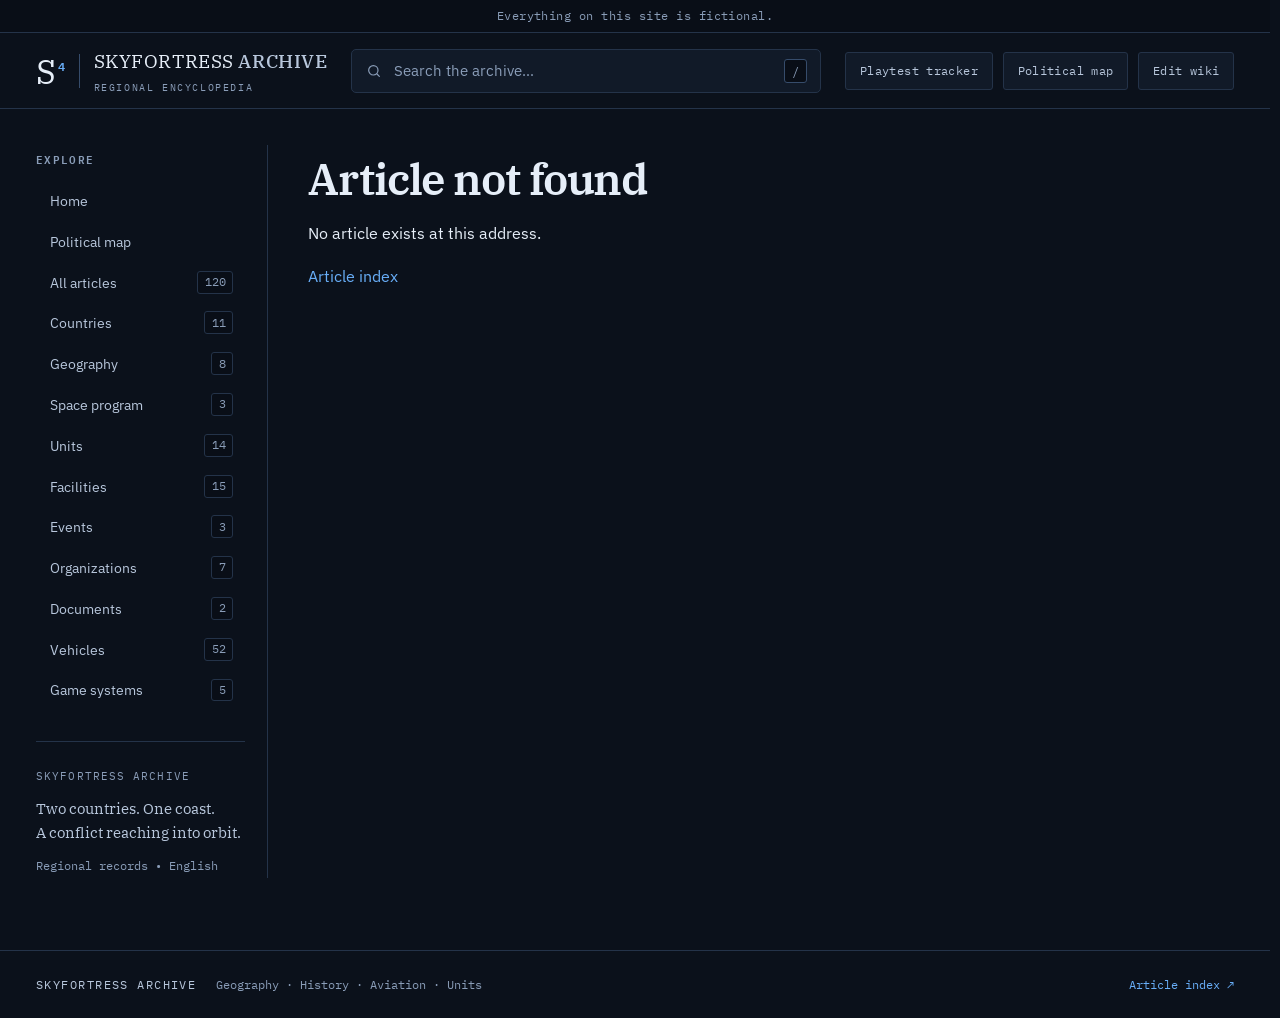
==== commit 55f21468: "Add public Playtester Application Tracker page and archive nav link" ====
--- a/index.html
+++ b/index.html
@@ -57,6 +57,7 @@
         <div id="results" role="listbox" aria-label="Search results" hidden></div>
       </div>
       <div class="header-actions">
+        <a class="header-action" href="/tracker/">Playtest tracker</a>
         <a class="header-action" href="/harita-en.html">Political map</a>
         <a class="admin-entry" href="/edit.html">Edit wiki</a>
       </div>
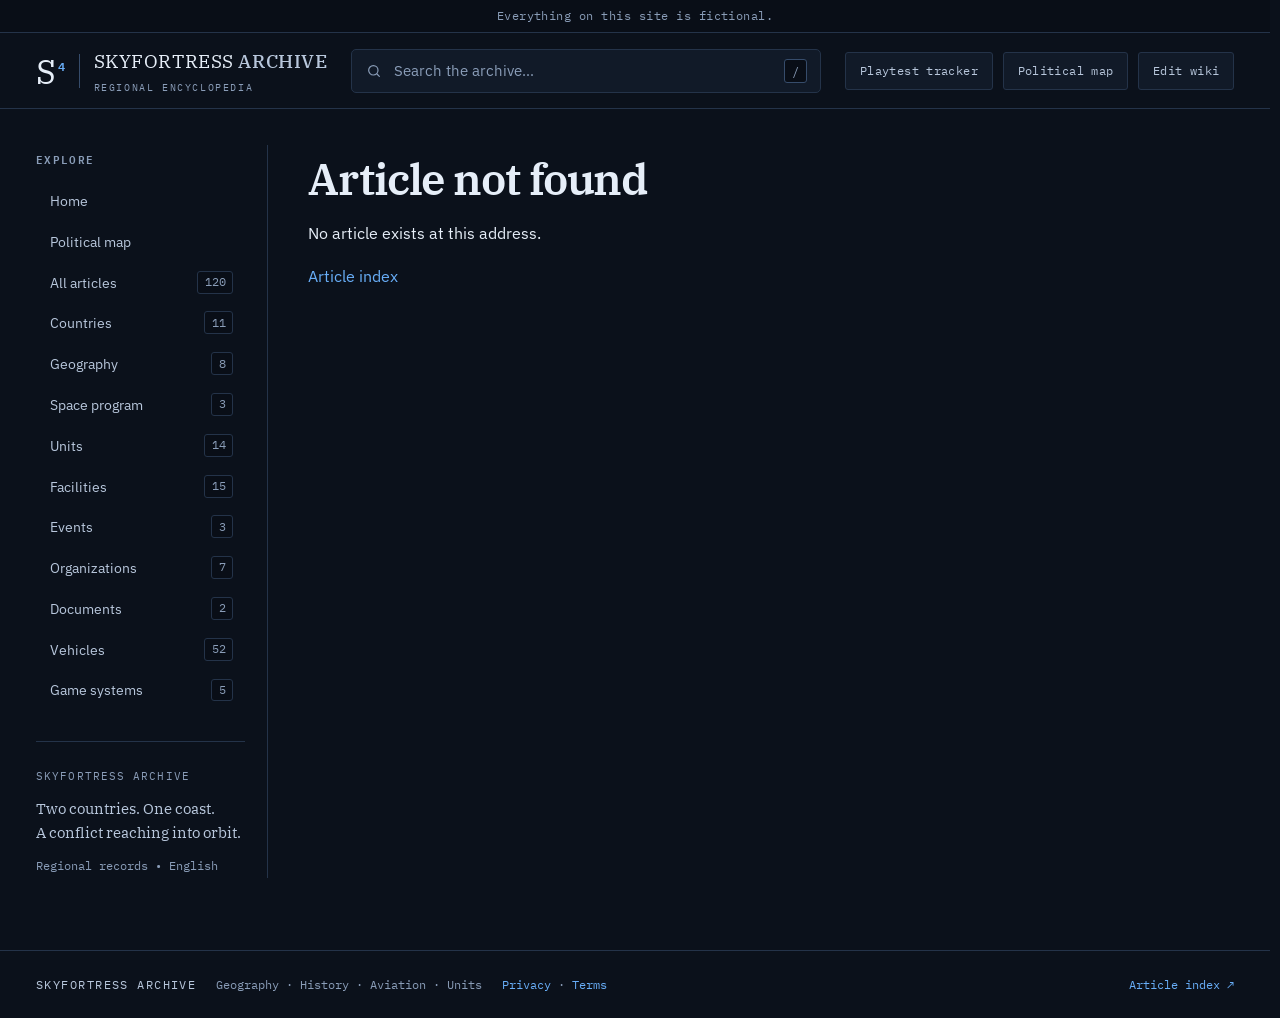
==== commit 42663115: "Add Privacy Policy and Terms of Service pages for Roblox OAuth verification" ====
--- a/index.html
+++ b/index.html
@@ -97,8 +97,9 @@
   <footer>
     <span>SKYFORTRESS ARCHIVE</span>
     <span>Geography · History · Aviation · Units</span>
+    <nav class="footer-legal" aria-label="Legal"><a href="/privacy/">Privacy</a> <span aria-hidden="true">·</span> <a href="/terms/">Terms</a></nav>
     <a href="/all-articles">Article index ↗</a>
   </footer>
-  <script src="/pages.js?v=c595b0fc8db9" defer></script>
+  <script src="/pages.js?v=20261123legal" defer></script>
 </body>
 </html>
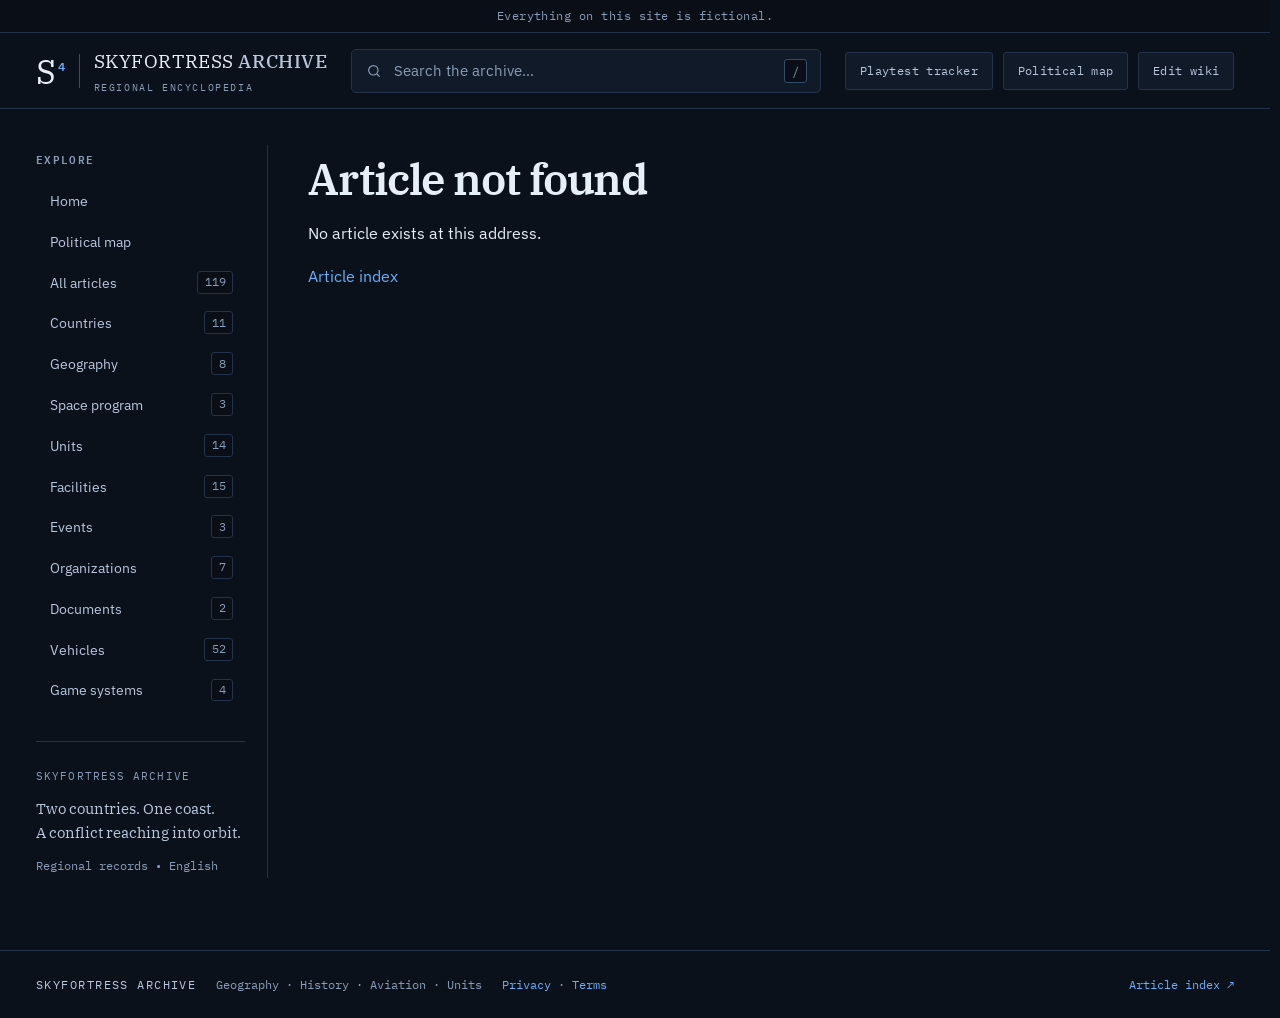
==== commit d59d0719: "Remove update log article and home "Latest game updates" section To be re-added later.  Co-Authored-" ====
--- a/index.html
+++ b/index.html
@@ -100,6 +100,6 @@
     <nav class="footer-legal" aria-label="Legal"><a href="/privacy/">Privacy</a> <span aria-hidden="true">·</span> <a href="/terms/">Terms</a></nav>
     <a href="/all-articles">Article index ↗</a>
   </footer>
-  <script src="/pages.js?v=20261123legal" defer></script>
+  <script src="/pages.js?v=27c8eb49d879legal" defer></script>
 </body>
 </html>
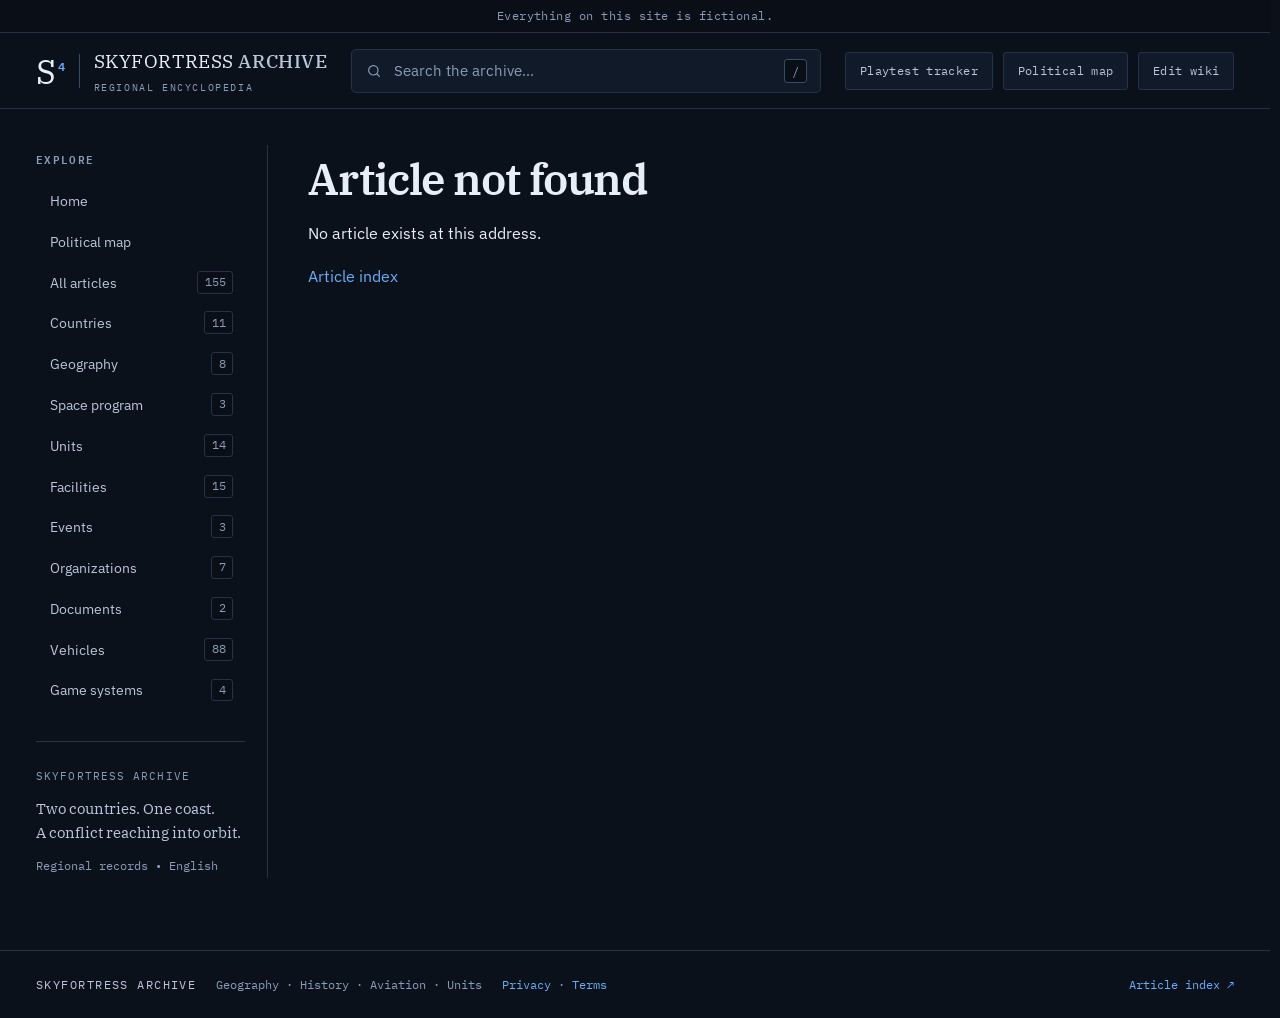
==== commit aae8d918: "Add 32 new workshop vehicles with country info (names stay hidden) - unknown-vehicle-26..57: Elonia " ====
--- a/index.html
+++ b/index.html
@@ -100,6 +100,6 @@
     <nav class="footer-legal" aria-label="Legal"><a href="/privacy/">Privacy</a> <span aria-hidden="true">·</span> <a href="/terms/">Terms</a></nav>
     <a href="/all-articles">Article index ↗</a>
   </footer>
-  <script src="/pages.js?v=27c8eb49d879legal" defer></script>
+  <script src="/pages.js?v=93efcaf3f852legal" defer></script>
 </body>
 </html>
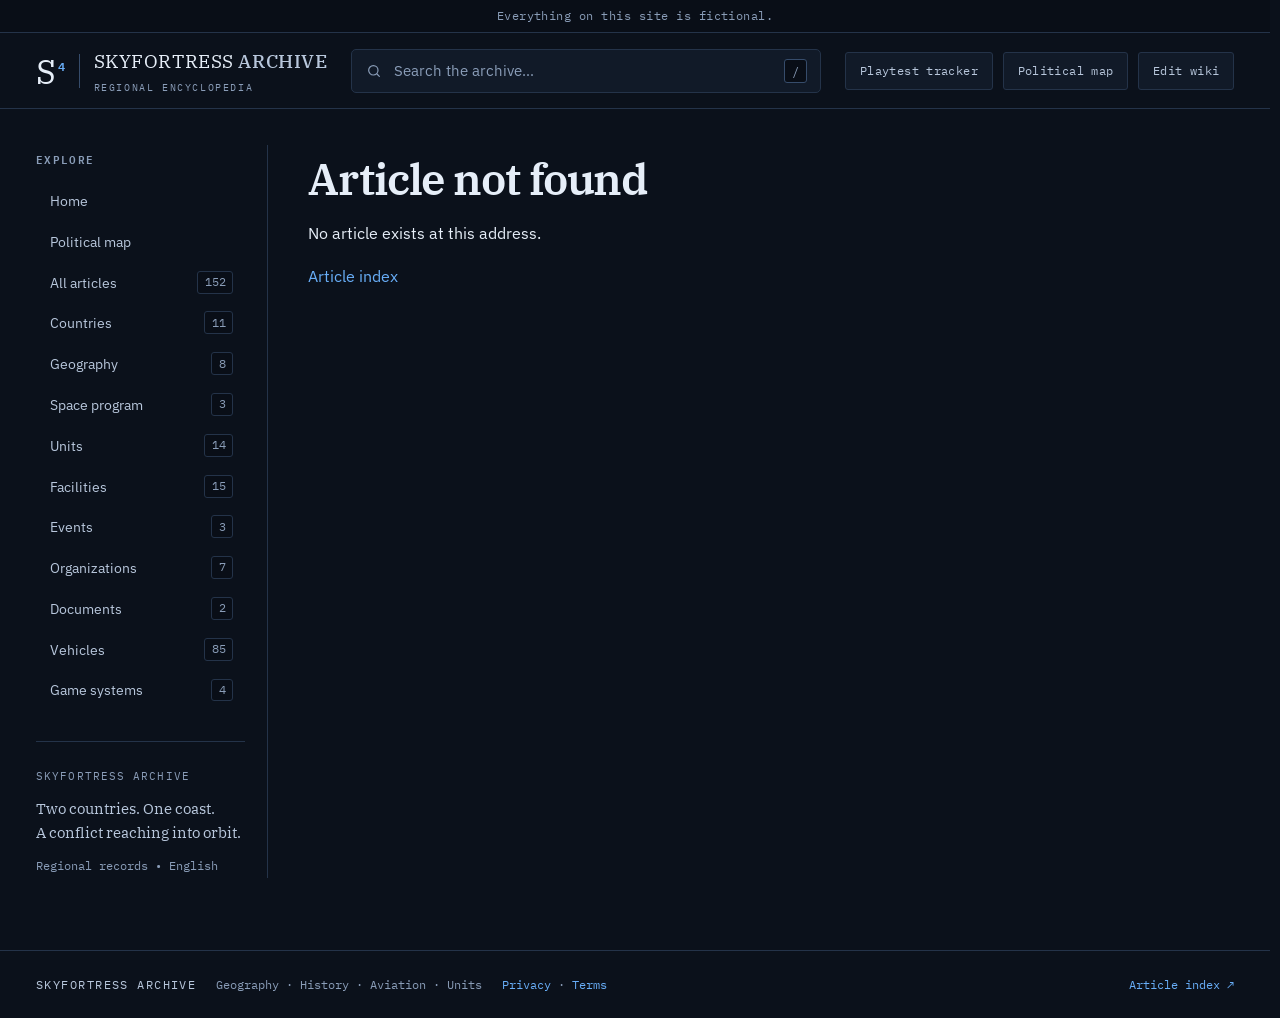
==== commit ad5e638f: "Remove stale wiki entries for vehicles archived in-game Cobra1_TSK, Cobra2_TSK and Akrep2_TSK moved " ====
--- a/index.html
+++ b/index.html
@@ -100,6 +100,6 @@
     <nav class="footer-legal" aria-label="Legal"><a href="/privacy/">Privacy</a> <span aria-hidden="true">·</span> <a href="/terms/">Terms</a></nav>
     <a href="/all-articles">Article index ↗</a>
   </footer>
-  <script src="/pages.js?v=93efcaf3f852legal" defer></script>
+  <script src="/pages.js?v=bd3c2dab79f9legal" defer></script>
 </body>
 </html>
